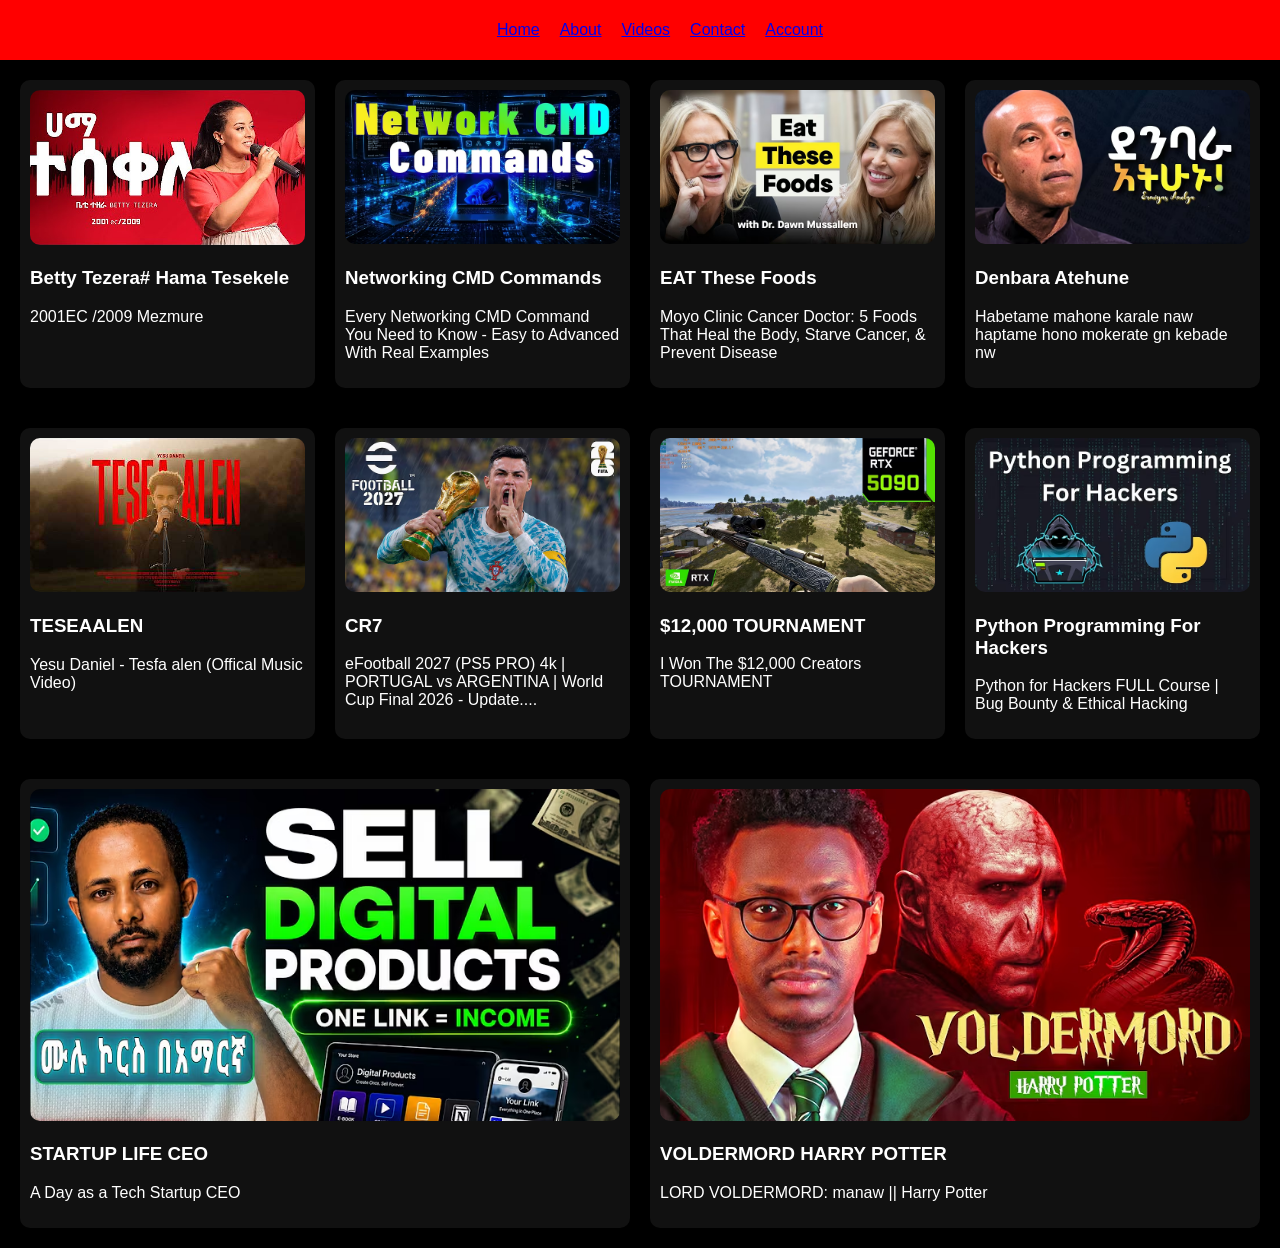
==== index.html @ aea0d6a7 "Add files via upload" ====
<!DOCTYPE html>
<html lang="en">
<head>
    <meta charset="UTF-8">
    <meta name="viewport" content="width=device-width, initial-scale=1.0">
    <link rel="stylesheet" href="./style.css"/>
    <title>Youtube</title>
</head>
<body>

    <nav>
        <ul>
           <a class="navlink" href="./index.html">Home</a>
           <a class="navlink" href="./about.html">About</a>
           <a class="navlink" href="./Videos.html">Videos</a>
           <a class="navlink" href="./Contact.html">Contact</a>
           <a class="navlink" href="./Register.html">Account</a>
        </ul>
    </nav>

    <div class="videos1">
    
        <div class="card">
             <a class="Hamaimg" href="https://www.youtube.com/watch?v=6cSj6nkV7v0&list=RD6cSj6nkV7v0&start_radio=1"> <img class="img" src="./Img/Hama.jpg" alt="Hama Mezmure"> </a>
            <h3>Betty Tezera# Hama Tesekele</h3>
            <p>2001EC /2009 Mezmure</P>
        </div>

        <div class="card">
            <a href="https://www.youtube.com/watch?v=TJRIawUsqGk&pp=ugUEEgJlbtIHCQkECwGHKiGM7w%3D%3D"> <img class="img" src="./Img/networking.avif" alt="Hama Mezmure"> </a>
            <h3>Networking CMD Commands</h3>
            <P>
                Every Networking CMD Command You Need to Know - Easy to Advanced With Real Examples
            </P>
        </div>

        <div class="card">
            <a href="https://www.youtube.com/watch?v=WlxbVMfvir8"> <img class="img" src="./Img/EAT.avif" alt="eat"> </a>
            <h3>EAT These Foods</h3>
            <P>
                Moyo Clinic Cancer Doctor: 5 Foods That Heal the Body, Starve Cancer, & Prevent Disease
            </P>
        </div>

        <div class="card">
             <a href="https://www.youtube.com/watch?v=cTaiXzaDINk"> <img class="img" src="./Img/Ermiyas.avif" alt="Ermiyas"> </a>
            <h3>Denbara Atehune</h3>
            <p>Habetame mahone karale naw haptame hono mokerate gn kebade nw</P>
        </div>

    </div>

    <div class="videos2">
        <div class="card">
            <a href="https://www.youtube.com/watch?v=vakRqV4FV6w&list=RDvakRqV4FV6w&start_radio=1"> <img class="img" src="./Img/TESEAALEN.jpg" alt="TESEAALEN"> </a>
            <h3>TESEAALEN</h3>
            <P>Yesu Daniel - Tesfa alen (Offical Music Video)</P>
        </div>

        <div class="card">
            <a href="https://www.youtube.com/watch?v=8rZK5BzpsJM"> <img class="img" src="./Img/CR7.avif" alt="CR7"> </a>
            <h3>CR7 </h3>
            <P>
                eFootball 2027 (PS5 PRO) 4k | PORTUGAL vs ARGENTINA | World Cup Final 2026 - Update....
            </P>
        </div>
        
        <div class="card">
             <a href="https://www.youtube.com/watch?v=D5g_zhzZ6g0"> <img class="img" src="./Img/pubg.avif" alt="Hama Mezmure"> </a>
            <h3>$12,000 TOURNAMENT</h3>
            <p>I Won The $12,000 Creators TOURNAMENT</P>
        </div>

        <div class="card">
            <a href="https://www.youtube.com/watch?v=XWuP5Yf5ILI"> <img class="img" src="./Img/python.avif" alt="Hama Mezmure"> </a>
            <h3>Python Programming For Hackers</h3>
            <P>
                Python for Hackers FULL Course | Bug Bounty & Ethical Hacking
            </P>
        </div>

    </div>

    <div class="videos1">
        <div class="card">
            <a href="https://www.youtube.com/watch?v=8d_Jgj4JZVQ&pp=0gcJCQQLAYcqIYzv"> <img class="img" src="./Img/sell.avif" alt="Hama Mezmure"> </a>
            <h3>STARTUP LIFE CEO</h3>
            <P>
               A Day as a Tech Startup CEO
            </P>
        </div>

        <div class="card">
            <a href="https://www.youtube.com/watch?v=amXZJgedvKQ"> <img class="img" src="./Img/VOLDERMORD.avif" alt="Hama Mezmure"> </a>
            <h3>VOLDERMORD HARRY POTTER</h3>
            <P>
                LORD VOLDERMORD: manaw || Harry Potter
            </P>
        </div>
    </div>

</body>
</html>
---- style.css ----
body {
    background-color: black;
    color: white;
    margin: 0px;
    font-family: Arial, Helvetica, sans-serif;
}

nav {
    background-color: red;
    padding: 5px;
}

nav ul{
    display: flex;
    gap: 20px;
    list-style: none;
    justify-content: center;
}

.videos1{
    display: grid;
    grid-template-columns: repeat(auto-fit, minmax(250px, 1fr));
    gap: 20px;
    padding: 20px;
}

.card {
    background: #111;
    padding: 10px;
    border-radius: 10px;
}

.card img{
    width: 100%;
    border-radius: 10px;
}

.videos2{
    display: grid;
    grid-template-columns: repeat(auto-fit, minmax(250px, 1fr));
    gap: 20px;
    padding: 20px;
}

.card {
    background: #111;
    padding: 10px;
    border-radius: 10px;
}

.card img{
    width: 100%;
    border-radius: 10px;
}
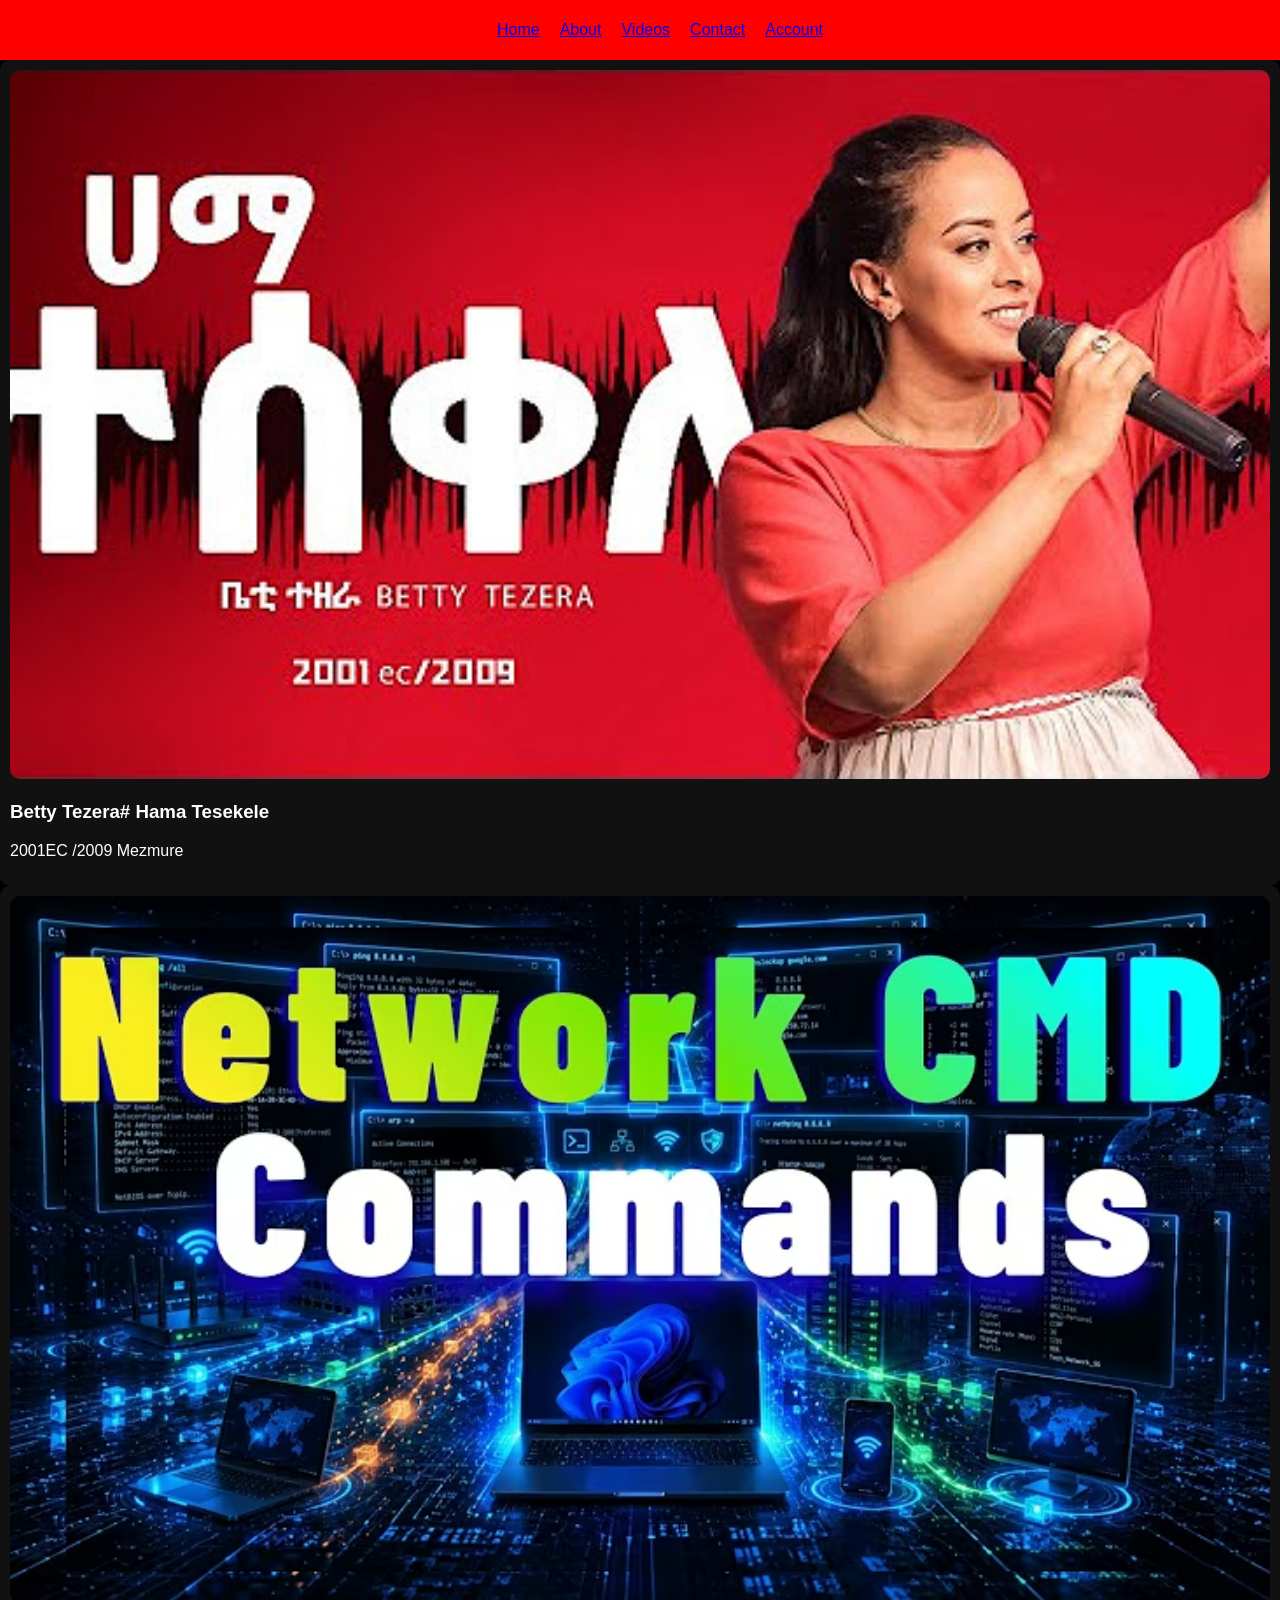
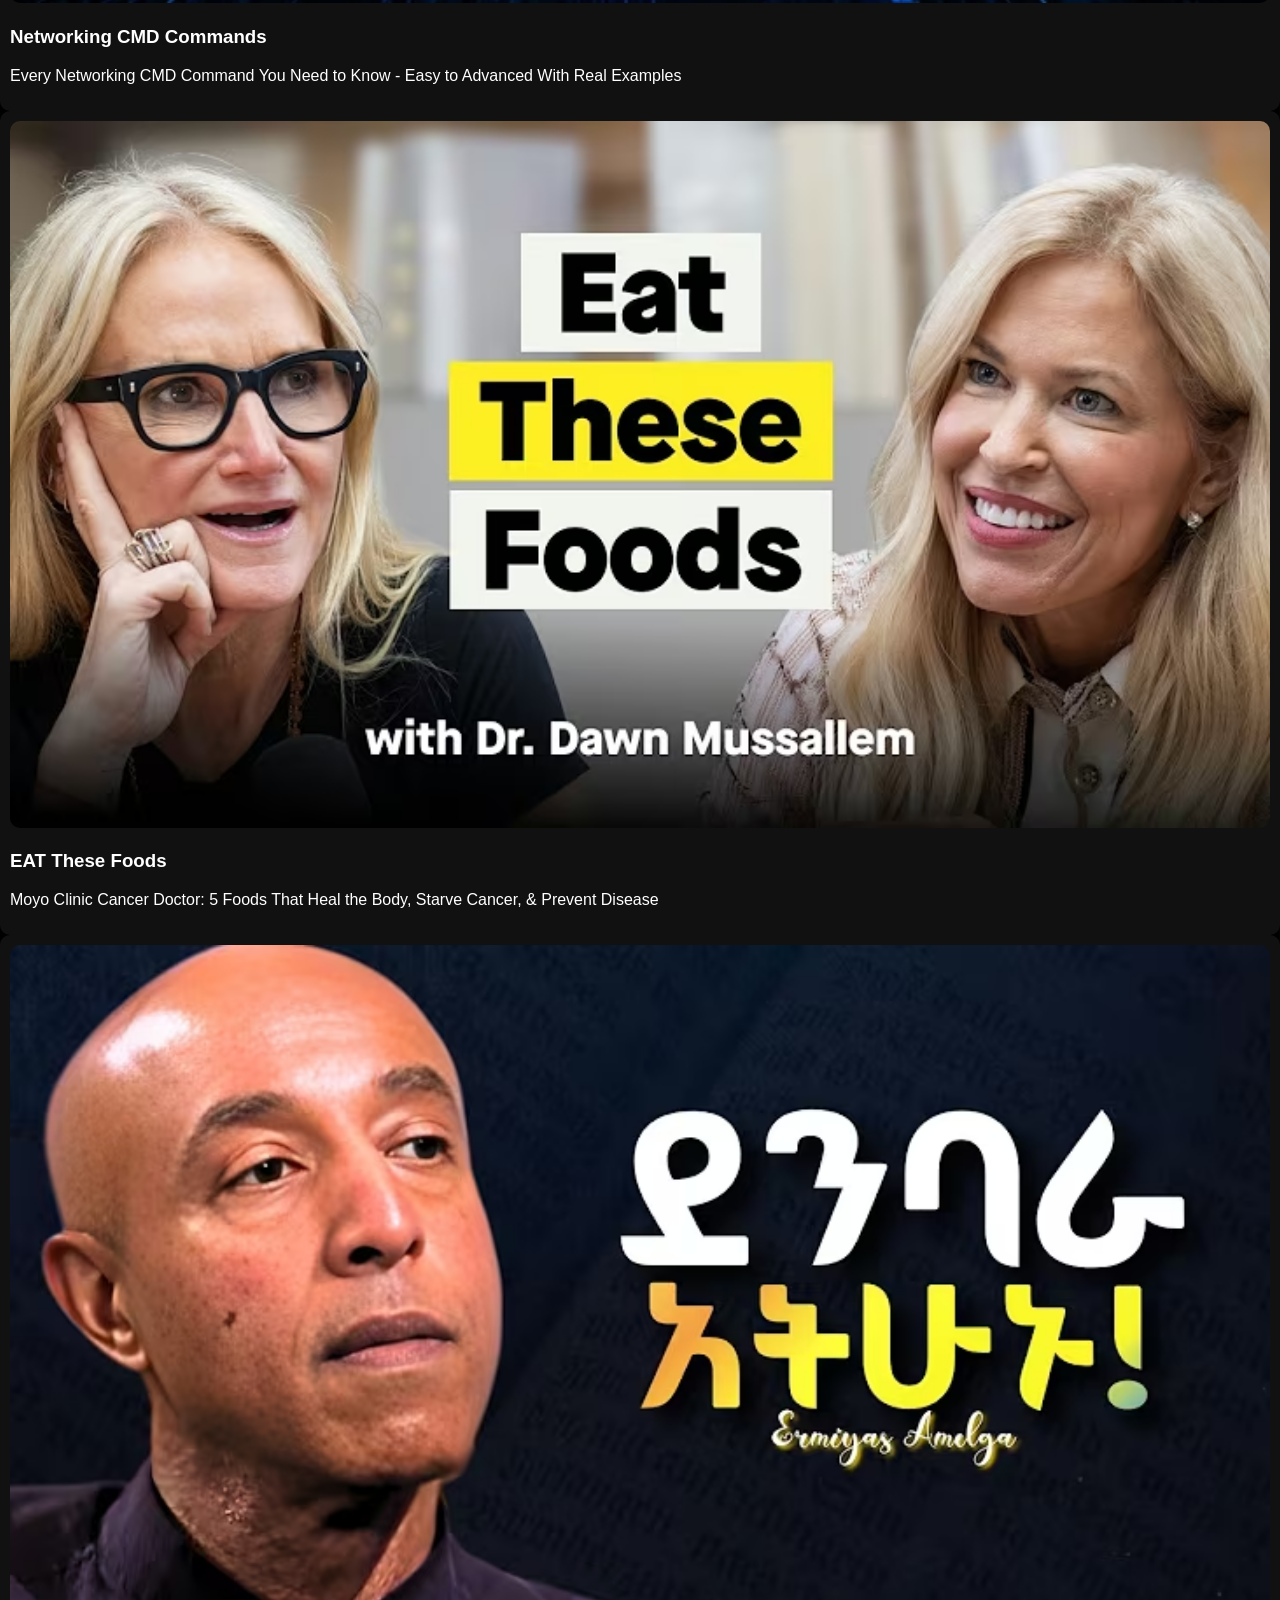
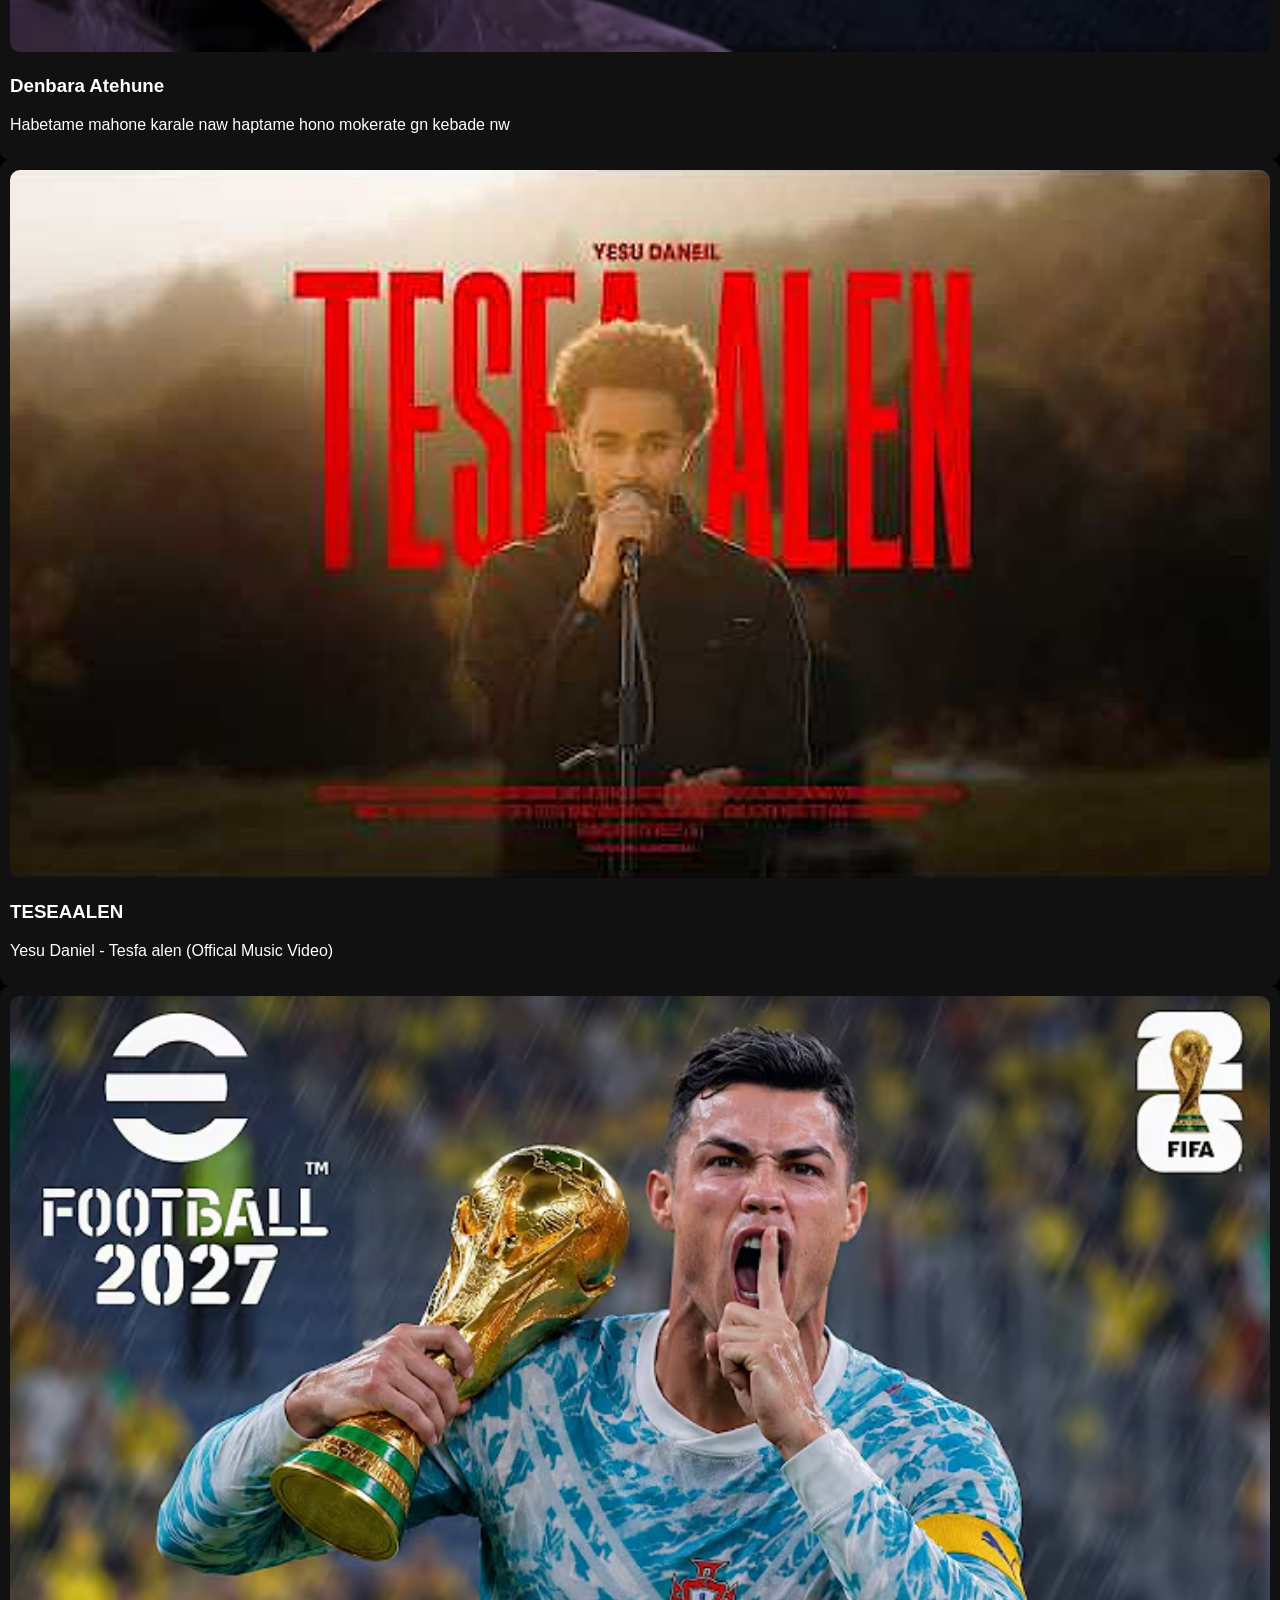
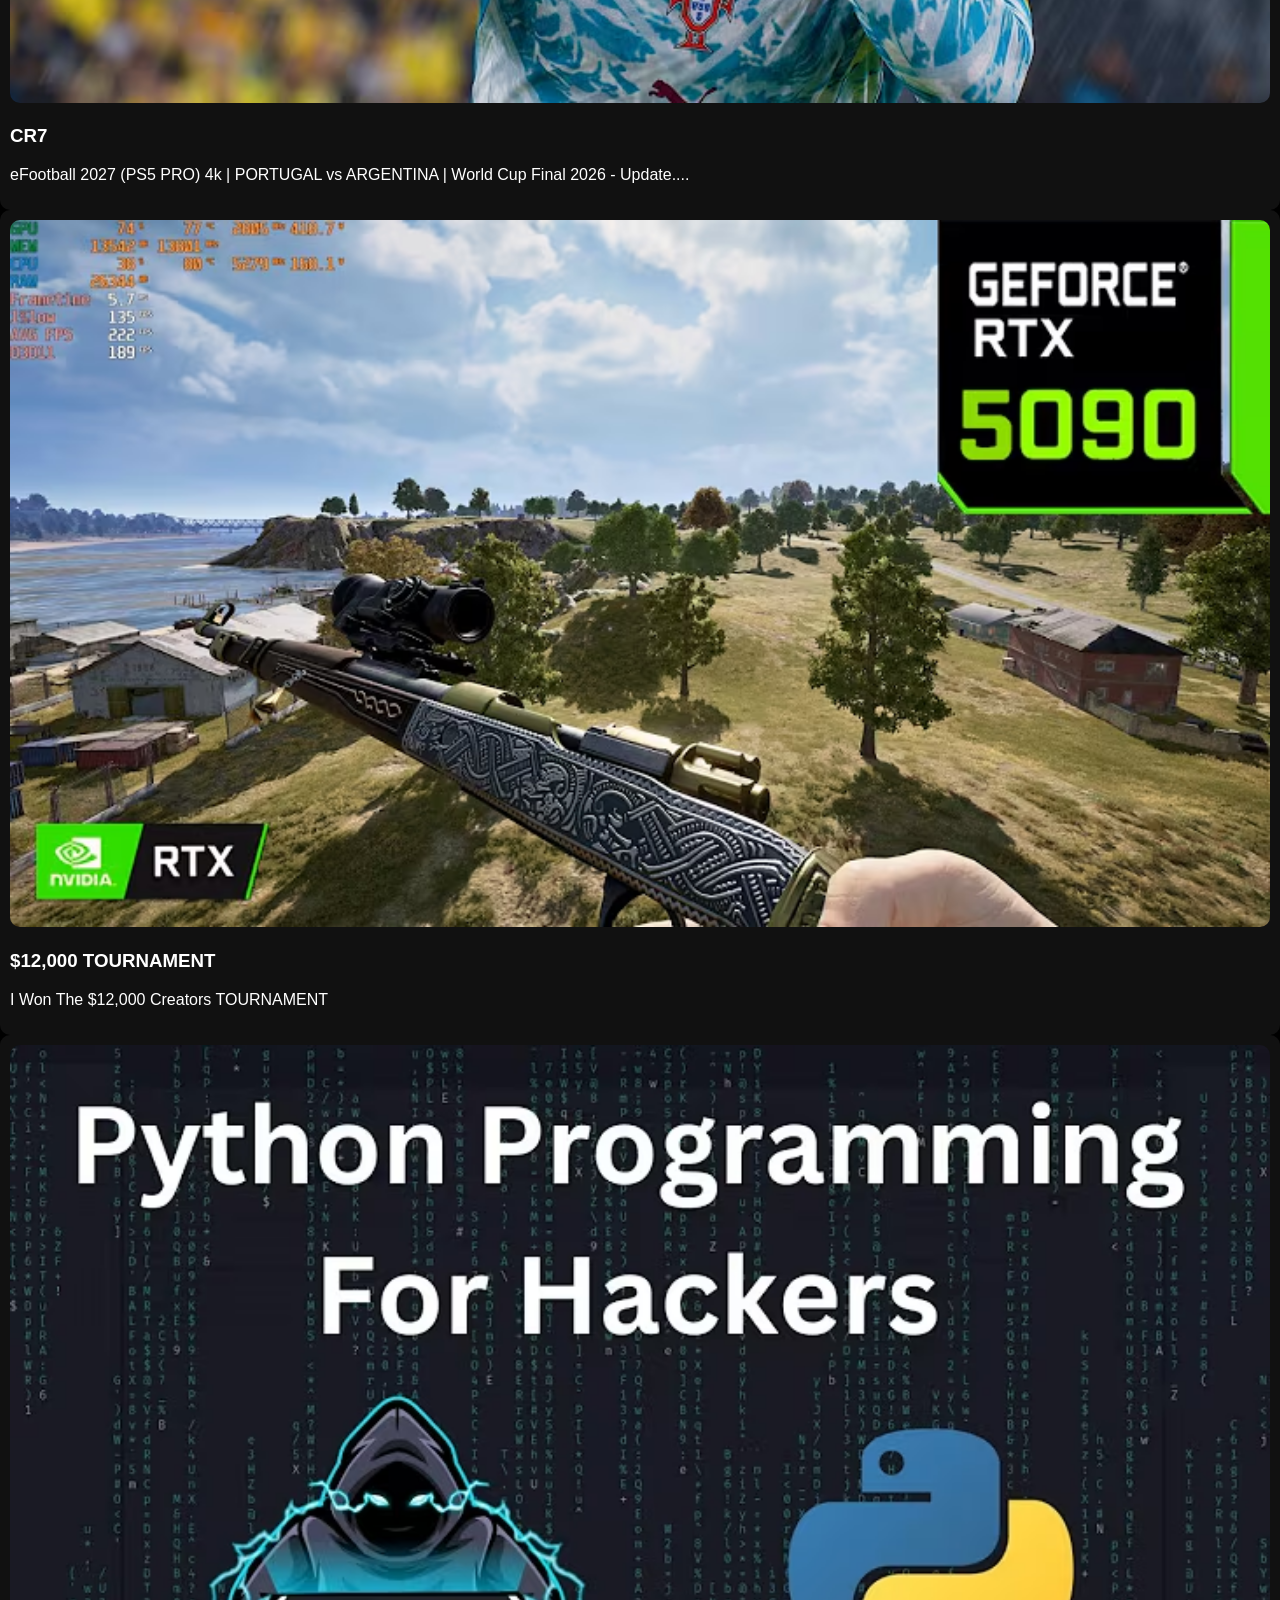
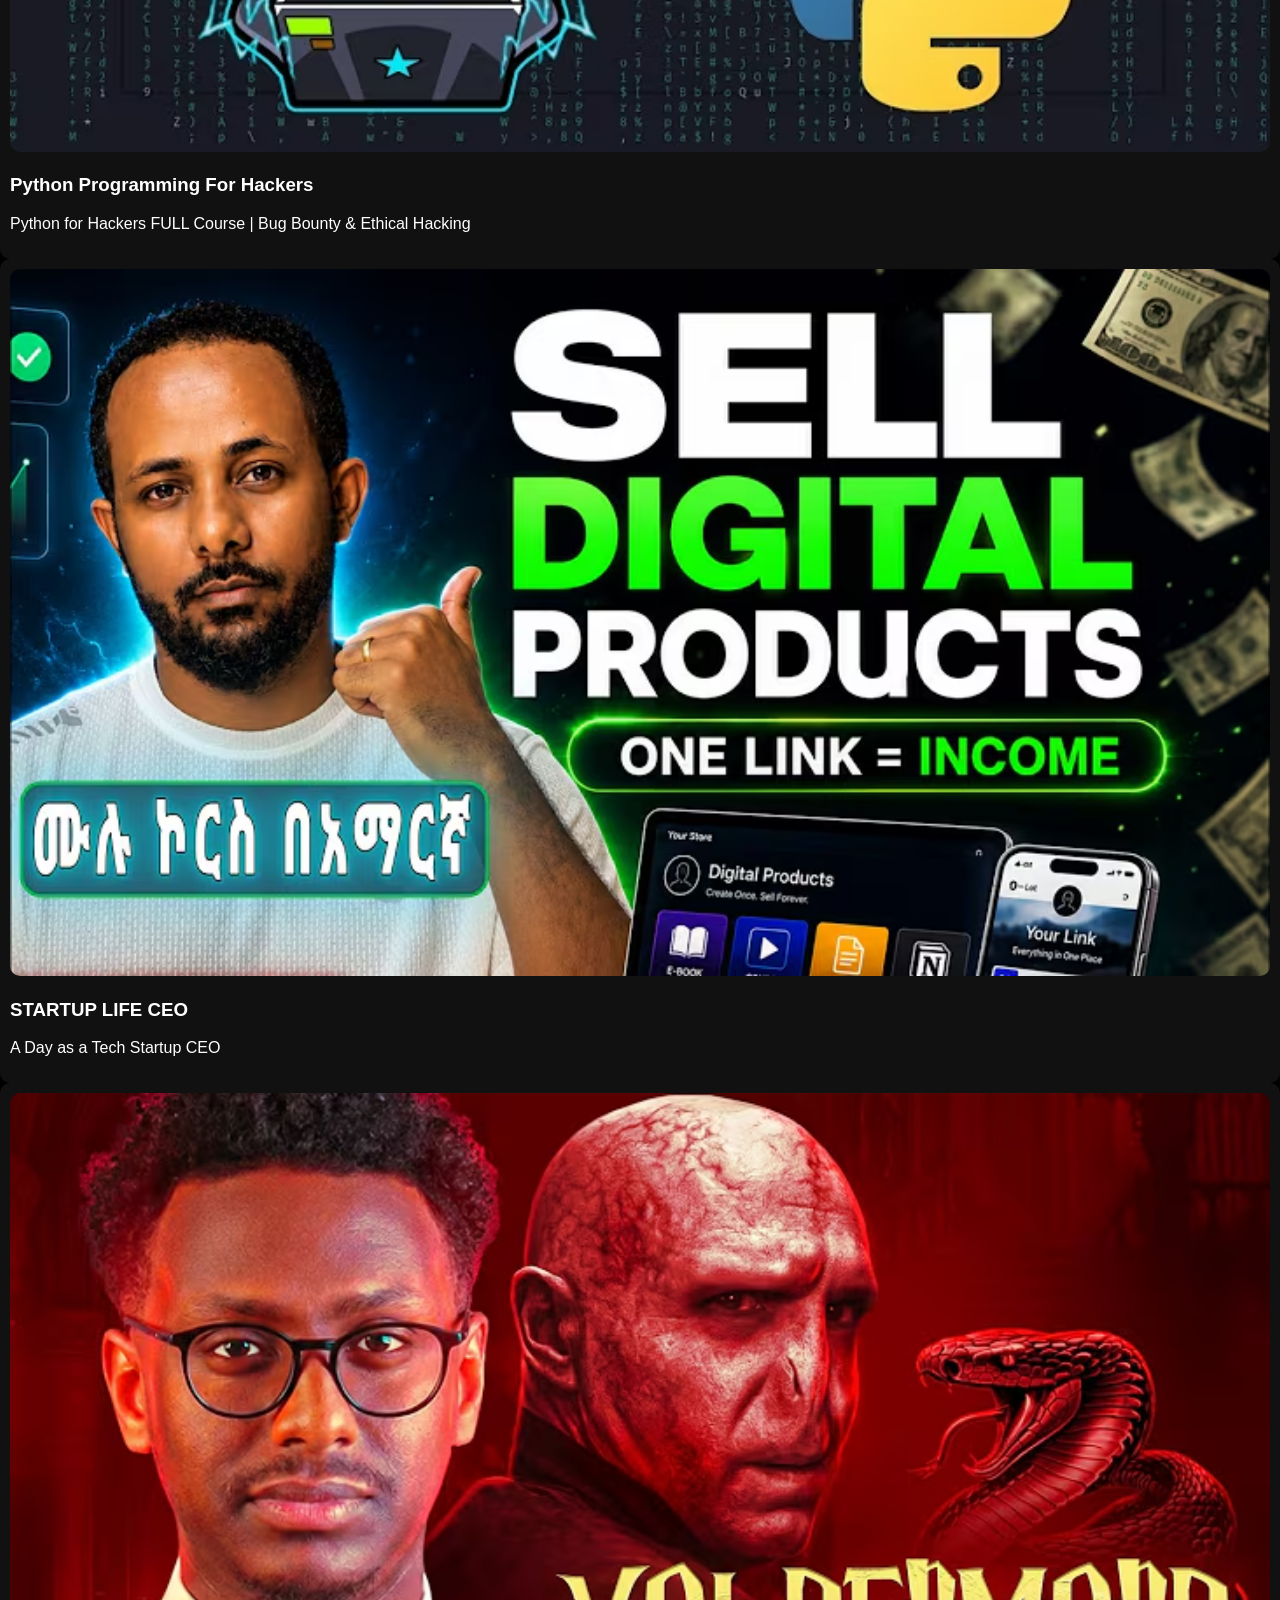
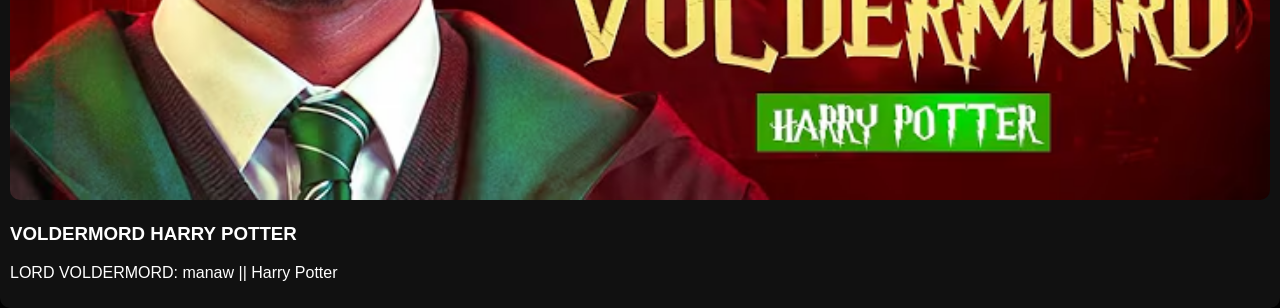
==== commit 1a3390c0: "Refactor video section in index.html Updated video section structure by renaming class from 'videos1" ====
--- a/index.html
+++ b/index.html
@@ -18,7 +18,7 @@
         </ul>
     </nav>
 
-    <div class="videos1">
+    <div class="videos">
     
         <div class="card">
              <a class="Hamaimg" href="https://www.youtube.com/watch?v=6cSj6nkV7v0&list=RD6cSj6nkV7v0&start_radio=1"> <img class="img" src="./Img/Hama.jpg" alt="Hama Mezmure"> </a>
@@ -48,9 +48,6 @@
             <p>Habetame mahone karale naw haptame hono mokerate gn kebade nw</P>
         </div>
 
-    </div>
-
-    <div class="videos2">
         <div class="card">
             <a href="https://www.youtube.com/watch?v=vakRqV4FV6w&list=RDvakRqV4FV6w&start_radio=1"> <img class="img" src="./Img/TESEAALEN.jpg" alt="TESEAALEN"> </a>
             <h3>TESEAALEN</h3>
@@ -77,11 +74,9 @@
             <P>
                 Python for Hackers FULL Course | Bug Bounty & Ethical Hacking
             </P>
+
         </div>
 
-    </div>
-
-    <div class="videos1">
         <div class="card">
             <a href="https://www.youtube.com/watch?v=8d_Jgj4JZVQ&pp=0gcJCQQLAYcqIYzv"> <img class="img" src="./Img/sell.avif" alt="Hama Mezmure"> </a>
             <h3>STARTUP LIFE CEO</h3>
@@ -97,7 +92,8 @@
                 LORD VOLDERMORD: manaw || Harry Potter
             </P>
         </div>
+        
     </div>
 
 </body>
-</html>+</html>
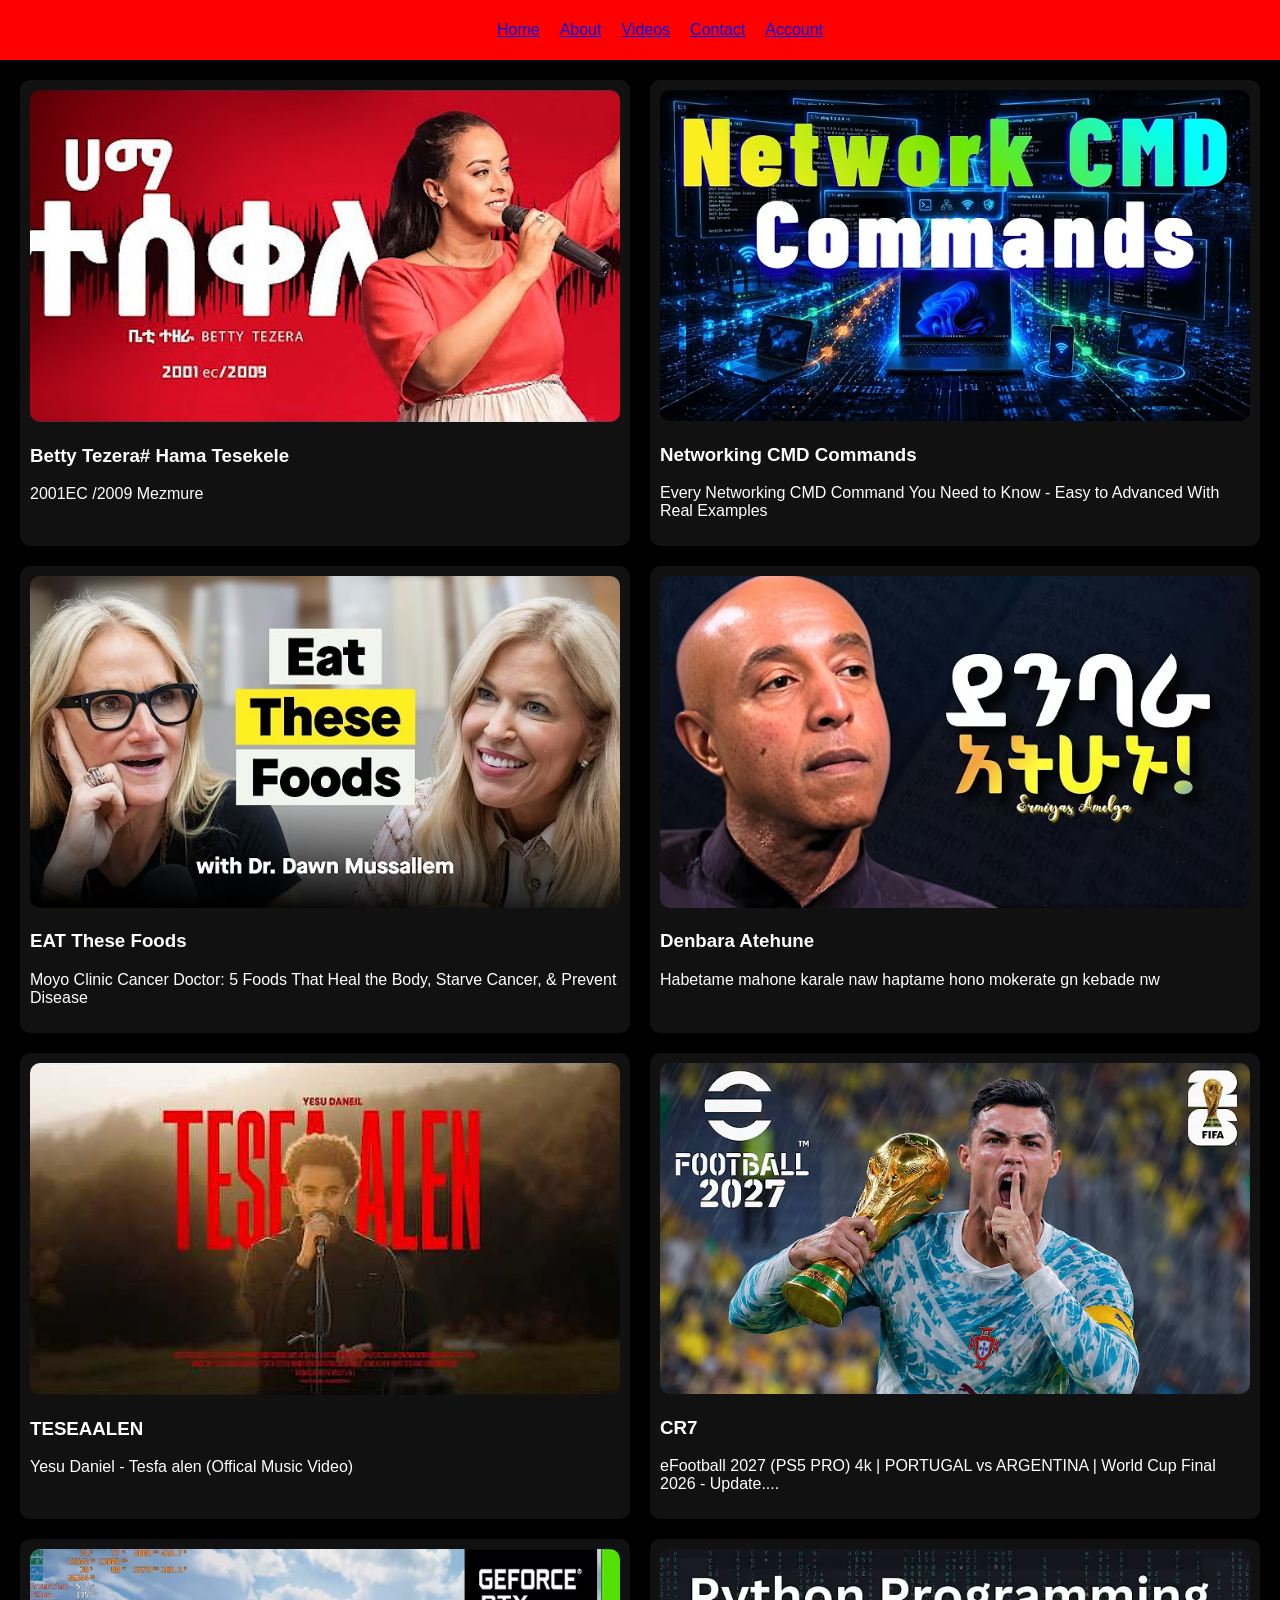
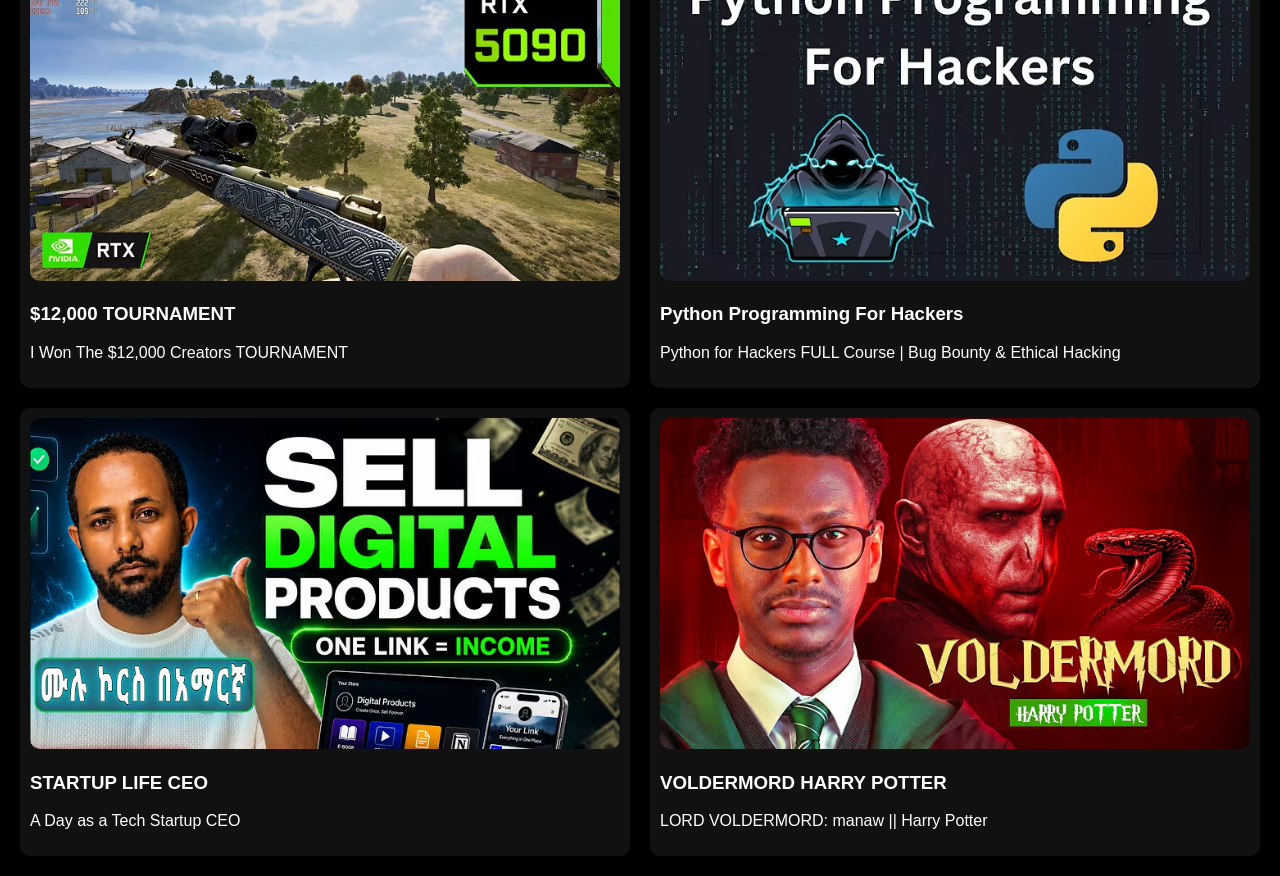
==== commit 59d23d26: "Fix HTML structure by removing extra lines" ====
--- a/index.html
+++ b/index.html
@@ -74,7 +74,6 @@
             <P>
                 Python for Hackers FULL Course | Bug Bounty & Ethical Hacking
             </P>
-
         </div>
 
         <div class="card">
@@ -92,8 +91,6 @@
                 LORD VOLDERMORD: manaw || Harry Potter
             </P>
         </div>
-        
-    </div>
 
 </body>
 </html>
--- a/style.css
+++ b/style.css
@@ -17,9 +17,9 @@
     justify-content: center;
 }
 
-.videos1{
+.videos{
     display: grid;
-    grid-template-columns: repeat(auto-fit, minmax(250px, 1fr));
+    grid-template-columns: repeat(auto-fit, minmax(420px, 1fr));
     gap: 20px;
     padding: 20px;
 }
@@ -34,21 +34,3 @@
     width: 100%;
     border-radius: 10px;
 }
-
-.videos2{
-    display: grid;
-    grid-template-columns: repeat(auto-fit, minmax(250px, 1fr));
-    gap: 20px;
-    padding: 20px;
-}
-
-.card {
-    background: #111;
-    padding: 10px;
-    border-radius: 10px;
-}
-
-.card img{
-    width: 100%;
-    border-radius: 10px;
-}
